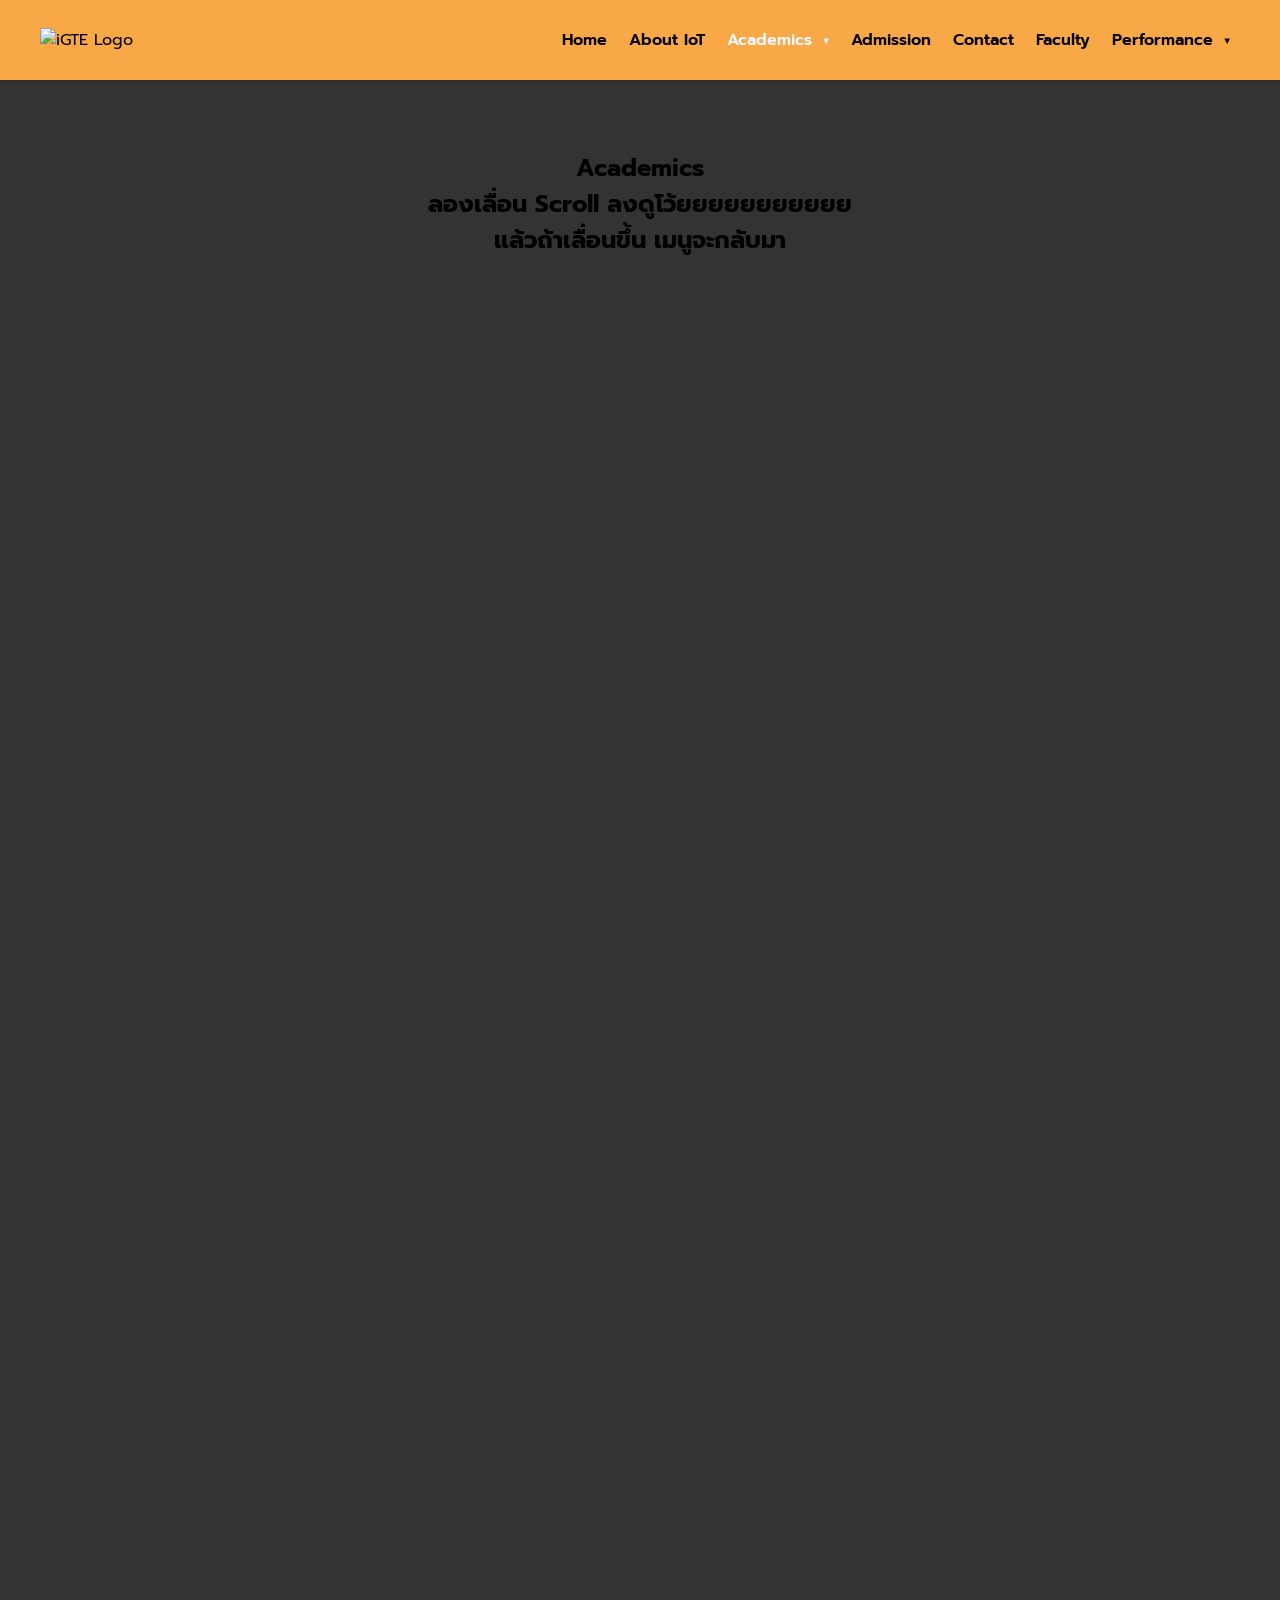
==== Academics/index.html @ 8023a8ed "1" ====
<!DOCTYPE html>
<html lang="th">

<head>
    <meta charset="UTF-8">
    <meta name="viewport" content="width=device-width, initial-scale=1.0">
    <title>ioTE Header</title>
    <link href="https://fonts.googleapis.com/css2?family=Prompt:wght@400;600&display=swap" rel="stylesheet">
    <link rel="stylesheet" href="style.css">

</head>

<body>
    <header class="navbar" id="main-nav">
        <div class="logo">
            <img src="https://placehold.co/180x60/orange/white?text=IoTE+KMITL" alt="iGTE Logo">
        </div>
        <div class="menu-icon" onclick="toggleMenu()">
            <span></span>
            <span></span>
            <span></span>
        </div>
        <nav id="menu-container">
            <ul class="nav-links">
                <li><a href="../Home/index.html">Home</a></li>
                <li><a href="../About_IoT/index.html">About IoT</a></li>

                <li class="dropdown">
                    <a href="../Academics/index.html" style="color:aliceblue">Academics <span class="arrow">▼</span></a>
                    <ul class="dropdown-menu">
                        <li><a href="../Academics/IoT/index.html">IoT System and information</a></li>
                        <li><a href="../Academics/ComIoT/index.html">วิศวกรรมคอมพิวเตอร์และไอโอที (ต่อเนื่อง)</a></li>
                    </ul>
                </li>

                <li><a href="../Admission/index.html">Admission</a></li>
                <li><a href="../Contact/index.html">Contact</a></li>
                <li><a href="../Faculty/index.html">Faculty</a></li>

                <li class="dropdown dropdown-right">
                    <a href="../Performance/index.html">Performance <span class="arrow">▼</span></a>
                    <ul class="dropdown-menu">
                        <li><a href="../Performance/DCL/index.html">Definition of Cybersecurity Laboratory</a></li>
                        <li><a href="../Performance/CLR/index.html">Cybersecurity Laboratory Researcher</a></li>
                    </ul>
                </li>
            </ul>
        </nav>
    </header>

    <section style="height: 2000px; padding-top: 150px; text-align: center;">
        <h1>Academics</h1>
        <h2>ลองเลื่อน Scroll ลงดูโว้ยยยยยยยยยยย</h2>
        <h2>แล้วถ้าเลื่อนขึ้น เมนูจะกลับมา</h2>
    </section>

    <script src="script.js"></script>
</body>

</html>
---- Academics/style.css ----
/* รีเซ็ตค่าเริ่มต้น */
* {
    margin: 0;
    padding: 0;
    box-sizing: border-box;
}

body {
    font-family: 'Prompt', sans-serif; /* ใช้ฟอนต์ Prompt */
    background-color: #333; /* พื้นหลังสมมติเพื่อให้เห็น Header ชัดๆ */
}

/* --- Container ของ Header --- */
.navbar {
    display: flex;
    justify-content: space-between;
    align-items: center;
    background-color: #F9A848;
    padding: 10px 40px;
    height: 80px;
    box-shadow: 0 2px 5px rgba(0,0,0,0.1);

    /* --- ส่วนที่เพิ่มเข้ามา --- */
    position: fixed; /* ให้ลอยอยู่กับที่ */
    top: 0; 
    width: 100%;
    z-index: 1000; /* ให้อยู่บนสุดเสมอ */
    transition: top 0.3s ease-in-out; /* เอฟเฟกต์เลื่อนขึ้นลงนุ่มๆ */
}

/* --- จัดการ Logo --- */
.logo img {
    height: 50px; /* กำหนดความสูงโลโก้ */
    object-fit: contain;
}

/* --- จัดการรายการเมนู --- */
.nav-links {
    list-style: none;
    display: flex;
    gap: 2px;  /* <-- ของใหม่: ลด gap ลงเพื่อให้ปุ่มชิดกันมากขึ้น แล้วใช้ padding แทน */
}

.nav-links li a {
    text-decoration: none;
    color: #000;
    font-weight: 600;
    font-size: 16px;
    transition: all 0.5s ease; 

    /* --- ส่วนที่เพิ่มขึ้นมาเพื่อขยายพื้นที่ --- */
    display: block; /* ทำให้ลิงก์มีคุณสมบัติเป็นกล่อง เพื่อให้ padding ทำงานสมบูรณ์ */
    padding: 20px 10px; /* เพิ่มพื้นที่ บนล่าง 10px, ซ้ายขวา 20px */
    border-radius: 8px; /* เพิ่มความมนที่มุมเล็กน้อย (เผื่อใส่สีพื้นหลังตอน hover) */
}

/* --- เอฟเฟกต์ตอนเอาเมาส์ชี้ (Hover) และสถานะ Active --- */
.nav-links li a:hover,
.nav-links li a.active {
    color: #fff;
    background-color: rgba(255, 123, 0, 0.658);
}

/* --- ลูกศร Dropdown --- */
.arrow {
    font-size: 10px;
    margin-left: 5px;
    vertical-align: middle;
}
/* --- การจัดการ Dropdown --- */

/* 1. กำหนดให้เมนูหลักเป็นจุดอ้างอิง */
.dropdown {
    position: relative;
}

/* 2. ดีไซน์กล่องเมนูย่อย (ปกติจะซ่อนอยู่) */
.dropdown-menu {
    display: none; /* ซ่อนไว้ก่อน */
    position: absolute; /* ลอยอิสระเทียบกับปุ่มแม่ */
    top: 120%; /* อยู่ใต้ปุ่มแม่พอดี */
    left: 0;
    background-color: #fff; /* พื้นหลังสีขาว */
    box-shadow: 0 8px 16px rgba(0,0,0,0.2); /* เงาให้ดูมีมิติ */
    min-width: 250px; /* ความกว้างขั้นต่ำ (ปรับได้ถ้าข้อความยาว) */
    list-style: none;
    padding: 10px 0; /* ระยะห่างบนล่างภายในกล่อง */
    border-radius: 10px;
    z-index: 1000; /* ให้ลอยอยู่เหนือเลเยอร์อื่นๆ */
}

/* 3. สั่งให้แสดงเมื่อเอาเมาส์ชี้ที่ .dropdown (Hover) */
.dropdown:hover .dropdown-menu {
    display: block;
}

/* 4. ตกแต่งลิ้งค์ข้างใน Dropdown */
.dropdown-menu li a {
    color: #333; /* สีตัวอักษรเข้ม */
    padding: 10px 20px; /* ระยะห่างให้น่ากด */
    display: block;
    font-size: 14px; /* ขนาดตัวอักษรเล็กลงหน่อยเพื่อความสวยงาม */
    font-weight: 400; /* ตัวธรรมดา ไม่หนา */
    white-space: nowrap; /* ห้ามตัดบรรทัด (ถ้าข้อความยาวเกินให้ขยายกล่องเอา) */
}

/* 5. เปลี่ยนสีพื้นหลังเมื่อชี้ลิ้งค์ย่อย */
.dropdown-menu li a:hover {
    background-color: #f1f1f1; /* สีเทาอ่อนๆ */
    color: #F9A848; /* ตัวหนังสือเปลี่ยนเป็นสีส้มธีมหลัก */
}
/* --- สร้างสะพานล่องหนเชื่อมปุ่มกับเมนู --- */
.dropdown-menu::before {
    content: "";
    display: block;
    position: absolute;
    /* ความกว้างเท่ากับตัวเมนู */
    width: 100%;
    /* ความสูงของสะพาน (ปรับให้พอดีกับช่องว่างที่มันห่าง) */
    height: 20px; 
    /* ดันสะพานขึ้นไปข้างบน เพื่อให้อยู่ระหว่างปุ่มกับเมนู */
    top: -20px; 
    left: 0;
    /* สีพื้นหลัง (ใส่สีแดงไว้เทสก่อน พอใช้จริงค่อยลบออกหรือเปลี่ยนเป็น transparent) */
    /* background-color: red; */ 
    background-color: transparent; 
}
/* --- แก้ไขเฉพาะ Dropdown ที่ชิดขวา (Performance) --- */
.dropdown-right .dropdown-menu {
    left: auto;  /* ยกเลิกการยึดขอบซ้าย */
    right: 0;    /* สั่งให้ยึดขอบขวาแทน */
}
/* =========================================
   ส่วนที่เพิ่มใหม่: Hamburger & Mobile View
   ========================================= */

/* ดีไซน์ปุ่ม Hamburger (ปกติซ่อนไว้) */
.menu-icon {
    display: none;
    flex-direction: column;
    cursor: pointer;
    gap: 5px;
}
.menu-icon span {
    width: 25px; height: 3px; background-color: #000;
    transition: 0.3s;
}

/* --- Responsive Layout (สำหรับจอมือถือ) --- */
@media screen and (max-width: 950px) {
    .navbar { padding: 10px 40px; }

    /* แสดงปุ่ม Burger */
    .menu-icon { display: flex; }

    /* ซ่อนเมนูหลักไว้ก่อน */
    #menu-container {
        display: none; /* ซ่อน */
        position: absolute;
        top: 80px; 
        left: 0; 
        width: 100%;
        background-color: #F9A848; /* ใช้สีเดียวกับ Header */
        padding-bottom: 20px;
        box-shadow: 0 5px 5px rgba(0,0,0,0.1);
    }

    /* คลาสนี้จะถูก JS เติมเข้ามาตอนกดปุ่ม */
    #menu-container.show { display: block; }

    /* จัดเรียงเมนูเป็นแนวตั้ง */
    .nav-links {
        flex-direction: column;
        gap: 0; /* รีเซ็ต gap เดิม */
    }

    .nav-links li {
        width: 100%;
        text-align: center;
    }

    /* ปรับแต่ง Dropdown ในมือถือ */
    .dropdown-menu {
        position: static; /* ไม่ให้ลอยแล้ว ให้แทรกเนื้อหาลงมาเลย */
        width: 100%;
        box-shadow: none;
        background-color: #ffb865; /* สีพื้นหลัง Dropdown ให้เข้มขึ้นนิดนึงจะได้แยกออก */
        display: none; /* ซ่อนไว้ก่อน */
        padding: 0;
    }
    
    /* ในมือถือ ให้แสดง Dropdown เมื่อ Hover (หรือจะเปลี่ยนเป็น Click ก็ได้) */
    .dropdown:hover .dropdown-menu {
        display: block;
    }
    
    /* ซ่อนสะพานล่องหนในมือถือเพราะไม่จำเป็น */
    .dropdown-menu::before { display: none; }
}
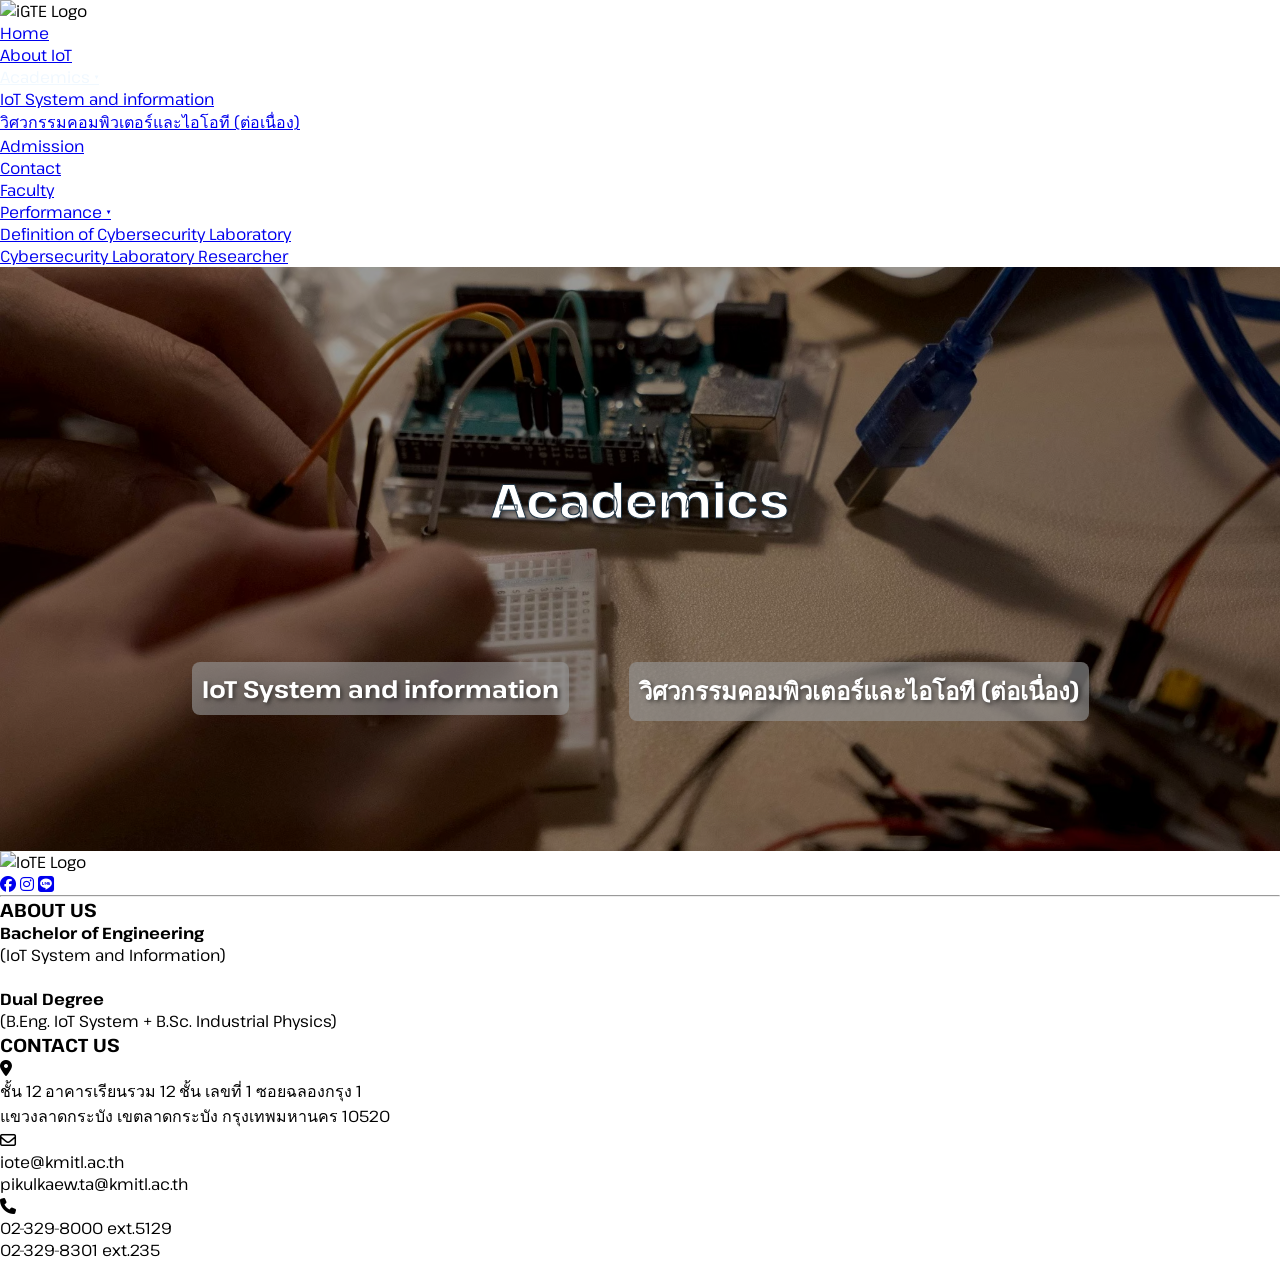
==== commit fbe0ced4: "3" ====
--- a/Academics/index.html
+++ b/Academics/index.html
@@ -4,16 +4,22 @@
 <head>
     <meta charset="UTF-8">
     <meta name="viewport" content="width=device-width, initial-scale=1.0">
-    <title>ioTE Header</title>
-    <link href="https://fonts.googleapis.com/css2?family=Prompt:wght@400;600&display=swap" rel="stylesheet">
+    <title>ioTE KMITL</title>
+    <link rel="preconnect" href="https://fonts.googleapis.com">
+    <link rel="preconnect" href="https://fonts.gstatic.com" crossorigin>
+    <link
+        href="https://fonts.googleapis.com/css2?family=Pathway+Extreme:ital,opsz,wght@0,8..144,100..900;1,8..144,100..900&display=swap"
+        rel="stylesheet">
+    <link rel="stylesheet" href="https://cdnjs.cloudflare.com/ajax/libs/font-awesome/6.4.0/css/all.min.css">
     <link rel="stylesheet" href="style.css">
-
+    <link rel="stylesheet" href="../Original/Original.css">
 </head>
 
 <body>
+
     <header class="navbar" id="main-nav">
         <div class="logo">
-            <img src="https://placehold.co/180x60/orange/white?text=IoTE+KMITL" alt="iGTE Logo">
+            <img src="../Original/IoTeKMITL.png" alt="iGTE Logo">
         </div>
         <div class="menu-icon" onclick="toggleMenu()">
             <span></span>
@@ -22,8 +28,8 @@
         </div>
         <nav id="menu-container">
             <ul class="nav-links">
-                <li><a href="../Home/index.html">Home</a></li>
-                <li><a href="../About_IoT/index.html">About IoT</a></li>
+                <li><a href="../index.html">Home</a></li>
+                <li><a href="../About_IoT/IoT/index.html">About IoT</a></li>
 
                 <li class="dropdown">
                     <a href="../Academics/index.html" style="color:aliceblue">Academics <span class="arrow">▼</span></a>
@@ -48,13 +54,57 @@
         </nav>
     </header>
 
-    <section style="height: 2000px; padding-top: 150px; text-align: center;">
-        <h1>Academics</h1>
-        <h2>ลองเลื่อน Scroll ลงดูโว้ยยยยยยยยยยย</h2>
-        <h2>แล้วถ้าเลื่อนขึ้น เมนูจะกลับมา</h2>
-    </section>
+    <main>
+        <section class="aca">
+            <h1>Academics</h1>
+            <div class="option">
+                <a href="IoT/index.html">IoT System and information</a>
+                <a href="ComIoT/index.html">วิศวกรรมคอมพิวเตอร์และไอโอที (ต่อเนื่อง)</a>
+            </div>
+        </section>
+    </main>
+
+    <footer>
+        <div class="container">
+            <div class="footer-top">
+                <div class="logo">
+                    <img src="../Original/IoTeKMITL.png" alt="IoTE Logo">
+                </div>
+                <div class="social-icons">
+                    <a href="../Contact/index.html"><i class="fa-brands fa-facebook"></i></a>
+                    <a href="../Contact/index.html"><i class="fa-brands fa-instagram"></i></a>
+                    <a href="../Contact/index.html"><i class="fa-brands fa-line"></i></a>
+                </div>
+            </div>
+            <hr class="footer-line">
+            <div class="footer-bottom">
+                <div class="footer-col">
+                    <h3>ABOUT US</h3>
+                    <p><strong>Bachelor of Engineering</strong><br>(IoT System and Information)</p>
+                    <br>
+                    <p><strong>Dual Degree</strong><br>(B.Eng. IoT System + B.Sc. Industrial Physics)</p>
+                </div>
+                <div class="footer-col contact-info">
+                    <h3>CONTACT US</h3>
+                    <div class="contact-item">
+                        <i class="fa-solid fa-location-dot"></i>
+                        <p>ชั้น 12 อาคารเรียนรวม 12 ชั้น เลขที่ 1 ซอยฉลองกรุง 1 <br>แขวงลาดกระบัง เขตลาดกระบัง
+                            กรุงเทพมหานคร 10520</p>
+                    </div>
+                    <div class="contact-item">
+                        <i class="fa-regular fa-envelope"></i>
+                        <p>iote@kmitl.ac.th<br>pikulkaew.ta@kmitl.ac.th</p>
+                    </div>
+                    <div class="contact-item">
+                        <i class="fa-solid fa-phone"></i>
+                        <p>02-329-8000 ext.5129<br>02-329-8301 ext.235</p>
+                    </div>
+                </div>
+            </div>
+        </div>
+    </footer>
 
     <script src="script.js"></script>
 </body>
 
-</html>+</html>
--- a/Academics/style.css
+++ b/Academics/style.css
@@ -1,199 +1,92 @@
-/* รีเซ็ตค่าเริ่มต้น */
+/* =========================================
+   1. RESET & GLOBAL STYLES (โครงสร้างหลัก)
+   ========================================= */
 * {
     margin: 0;
     padding: 0;
     box-sizing: border-box;
+    /* outline: auto; */
 }
 
 body {
-    font-family: 'Prompt', sans-serif; /* ใช้ฟอนต์ Prompt */
-    background-color: #333; /* พื้นหลังสมมติเพื่อให้เห็น Header ชัดๆ */
+    font-family: 'Pathway Extreme', sans-serif;
+    background-color: #ffffff;
+    display: flex;
+    flex-direction: column;
+    min-height: 100vh;
 }
 
-/* --- Container ของ Header --- */
-.navbar {
+/* =========================================
+   ACADEMIC BANNER SECTION (.aca)
+   ========================================= */
+.aca {
+    height: max-content;                
+    background-image: url("a.jpg"); 
+    background-size: cover;        
+    background-position: center;   
+    background-repeat: no-repeat;
+
     display: flex;
-    justify-content: space-between;
-    align-items: center;
-    background-color: #F9A848;
-    padding: 10px 40px;
-    height: 80px;
-    box-shadow: 0 2px 5px rgba(0,0,0,0.1);
-
-    /* --- ส่วนที่เพิ่มเข้ามา --- */
-    position: fixed; /* ให้ลอยอยู่กับที่ */
-    top: 0; 
-    width: 100%;
-    z-index: 1000; /* ให้อยู่บนสุดเสมอ */
-    transition: top 0.3s ease-in-out; /* เอฟเฟกต์เลื่อนขึ้นลงนุ่มๆ */
+    justify-content: flex-start;       
+    align-items: center;           
+    flex-direction: column;
+    position: relative;
+    padding: 100px;
 }
 
-/* --- จัดการ Logo --- */
-.logo img {
-    height: 50px; /* กำหนดความสูงโลโก้ */
-    object-fit: contain;
+/* เลเยอร์สีดำจางๆ ทับรูป (Overlay) */
+.aca::before {
+    content: "";
+    position: absolute;
+    inset: 0;
+    background: rgba(0, 0, 0, 0.4);   
 }
 
-/* --- จัดการรายการเมนู --- */
-.nav-links {
-    list-style: none;
-    display: flex;
-    gap: 2px;  /* <-- ของใหม่: ลด gap ลงเพื่อให้ปุ่มชิดกันมากขึ้น แล้วใช้ padding แทน */
+/* ข้อความบนแบนเนอร์ */
+.aca h1 {
+    margin-top: 100px;
+    position: relative;
+    color: #fff;
+    font-size: 48px;
+    font-weight: 700;
+    z-index: 1;
+    /* เพิ่มเงาเล็กน้อยให้อ่านง่ายขึ้น */
+    text-shadow: 2px 2px 4px rgba(0,0,0,0.5);
+    /* เส้นขอบตัวหนังสือ (บางเบราว์เซอร์อาจไม่รองรับสมบูรณ์ แต่ใส่ไว้ได้ครับ) */
+    -webkit-text-stroke: 1px #213443;  
 }
 
-.nav-links li a {
+.option {
+    justify-content: center;
+    margin-top: 100px;
+    height: max-content;
+    display: flex;
+    flex-wrap: wrap;
+}
+.option a {
+    text-align: center;
+    height: max-content;
+    background-color: #969696a0;
+    border-radius: 8px;
+    margin: 30px 30px;
     text-decoration: none;
-    color: #000;
-    font-weight: 600;
-    font-size: 16px;
-    transition: all 0.5s ease; 
-
-    /* --- ส่วนที่เพิ่มขึ้นมาเพื่อขยายพื้นที่ --- */
-    display: block; /* ทำให้ลิงก์มีคุณสมบัติเป็นกล่อง เพื่อให้ padding ทำงานสมบูรณ์ */
-    padding: 20px 10px; /* เพิ่มพื้นที่ บนล่าง 10px, ซ้ายขวา 20px */
-    border-radius: 8px; /* เพิ่มความมนที่มุมเล็กน้อย (เผื่อใส่สีพื้นหลังตอน hover) */
+    padding: 10px;
+    color: #fff;
+    font-size: 24px;
+    font-weight: 700;
+    z-index: 1;
+    text-shadow: 2px 2px 4px rgba(0,0,0,0.5);
 }
 
-/* --- เอฟเฟกต์ตอนเอาเมาส์ชี้ (Hover) และสถานะ Active --- */
-.nav-links li a:hover,
-.nav-links li a.active {
-    color: #fff;
-    background-color: rgba(255, 123, 0, 0.658);
-}
+/* =========================================
+   RESPONSIVE สำหรับส่วน .aca
+   ========================================= */
+@media (max-width: 768px) {
 
-/* --- ลูกศร Dropdown --- */
-.arrow {
-    font-size: 10px;
-    margin-left: 5px;
-    vertical-align: middle;
-}
-/* --- การจัดการ Dropdown --- */
-
-/* 1. กำหนดให้เมนูหลักเป็นจุดอ้างอิง */
-.dropdown {
-    position: relative;
-}
-
-/* 2. ดีไซน์กล่องเมนูย่อย (ปกติจะซ่อนอยู่) */
-.dropdown-menu {
-    display: none; /* ซ่อนไว้ก่อน */
-    position: absolute; /* ลอยอิสระเทียบกับปุ่มแม่ */
-    top: 120%; /* อยู่ใต้ปุ่มแม่พอดี */
-    left: 0;
-    background-color: #fff; /* พื้นหลังสีขาว */
-    box-shadow: 0 8px 16px rgba(0,0,0,0.2); /* เงาให้ดูมีมิติ */
-    min-width: 250px; /* ความกว้างขั้นต่ำ (ปรับได้ถ้าข้อความยาว) */
-    list-style: none;
-    padding: 10px 0; /* ระยะห่างบนล่างภายในกล่อง */
-    border-radius: 10px;
-    z-index: 1000; /* ให้ลอยอยู่เหนือเลเยอร์อื่นๆ */
-}
-
-/* 3. สั่งให้แสดงเมื่อเอาเมาส์ชี้ที่ .dropdown (Hover) */
-.dropdown:hover .dropdown-menu {
-    display: block;
-}
-
-/* 4. ตกแต่งลิ้งค์ข้างใน Dropdown */
-.dropdown-menu li a {
-    color: #333; /* สีตัวอักษรเข้ม */
-    padding: 10px 20px; /* ระยะห่างให้น่ากด */
-    display: block;
-    font-size: 14px; /* ขนาดตัวอักษรเล็กลงหน่อยเพื่อความสวยงาม */
-    font-weight: 400; /* ตัวธรรมดา ไม่หนา */
-    white-space: nowrap; /* ห้ามตัดบรรทัด (ถ้าข้อความยาวเกินให้ขยายกล่องเอา) */
-}
-
-/* 5. เปลี่ยนสีพื้นหลังเมื่อชี้ลิ้งค์ย่อย */
-.dropdown-menu li a:hover {
-    background-color: #f1f1f1; /* สีเทาอ่อนๆ */
-    color: #F9A848; /* ตัวหนังสือเปลี่ยนเป็นสีส้มธีมหลัก */
-}
-/* --- สร้างสะพานล่องหนเชื่อมปุ่มกับเมนู --- */
-.dropdown-menu::before {
-    content: "";
-    display: block;
-    position: absolute;
-    /* ความกว้างเท่ากับตัวเมนู */
-    width: 100%;
-    /* ความสูงของสะพาน (ปรับให้พอดีกับช่องว่างที่มันห่าง) */
-    height: 20px; 
-    /* ดันสะพานขึ้นไปข้างบน เพื่อให้อยู่ระหว่างปุ่มกับเมนู */
-    top: -20px; 
-    left: 0;
-    /* สีพื้นหลัง (ใส่สีแดงไว้เทสก่อน พอใช้จริงค่อยลบออกหรือเปลี่ยนเป็น transparent) */
-    /* background-color: red; */ 
-    background-color: transparent; 
-}
-/* --- แก้ไขเฉพาะ Dropdown ที่ชิดขวา (Performance) --- */
-.dropdown-right .dropdown-menu {
-    left: auto;  /* ยกเลิกการยึดขอบซ้าย */
-    right: 0;    /* สั่งให้ยึดขอบขวาแทน */
-}
-/* =========================================
-   ส่วนที่เพิ่มใหม่: Hamburger & Mobile View
-   ========================================= */
-
-/* ดีไซน์ปุ่ม Hamburger (ปกติซ่อนไว้) */
-.menu-icon {
-    display: none;
-    flex-direction: column;
-    cursor: pointer;
-    gap: 5px;
-}
-.menu-icon span {
-    width: 25px; height: 3px; background-color: #000;
-    transition: 0.3s;
-}
-
-/* --- Responsive Layout (สำหรับจอมือถือ) --- */
-@media screen and (max-width: 950px) {
-    .navbar { padding: 10px 40px; }
-
-    /* แสดงปุ่ม Burger */
-    .menu-icon { display: flex; }
-
-    /* ซ่อนเมนูหลักไว้ก่อน */
-    #menu-container {
-        display: none; /* ซ่อน */
-        position: absolute;
-        top: 80px; 
-        left: 0; 
-        width: 100%;
-        background-color: #F9A848; /* ใช้สีเดียวกับ Header */
-        padding-bottom: 20px;
-        box-shadow: 0 5px 5px rgba(0,0,0,0.1);
+    .aca h1 {
+        font-size: 32px; /* ลดขนาดตัวหนังสือในมือถือ */
     }
-
-    /* คลาสนี้จะถูก JS เติมเข้ามาตอนกดปุ่ม */
-    #menu-container.show { display: block; }
-
-    /* จัดเรียงเมนูเป็นแนวตั้ง */
-    .nav-links {
-        flex-direction: column;
-        gap: 0; /* รีเซ็ต gap เดิม */
+    .option a {
+        font-size: 16px; /* ลดขนาดตัวหนังสือในมือถือ */
     }
-
-    .nav-links li {
-        width: 100%;
-        text-align: center;
-    }
-
-    /* ปรับแต่ง Dropdown ในมือถือ */
-    .dropdown-menu {
-        position: static; /* ไม่ให้ลอยแล้ว ให้แทรกเนื้อหาลงมาเลย */
-        width: 100%;
-        box-shadow: none;
-        background-color: #ffb865; /* สีพื้นหลัง Dropdown ให้เข้มขึ้นนิดนึงจะได้แยกออก */
-        display: none; /* ซ่อนไว้ก่อน */
-        padding: 0;
-    }
-    
-    /* ในมือถือ ให้แสดง Dropdown เมื่อ Hover (หรือจะเปลี่ยนเป็น Click ก็ได้) */
-    .dropdown:hover .dropdown-menu {
-        display: block;
-    }
-    
-    /* ซ่อนสะพานล่องหนในมือถือเพราะไม่จำเป็น */
-    .dropdown-menu::before { display: none; }
 }
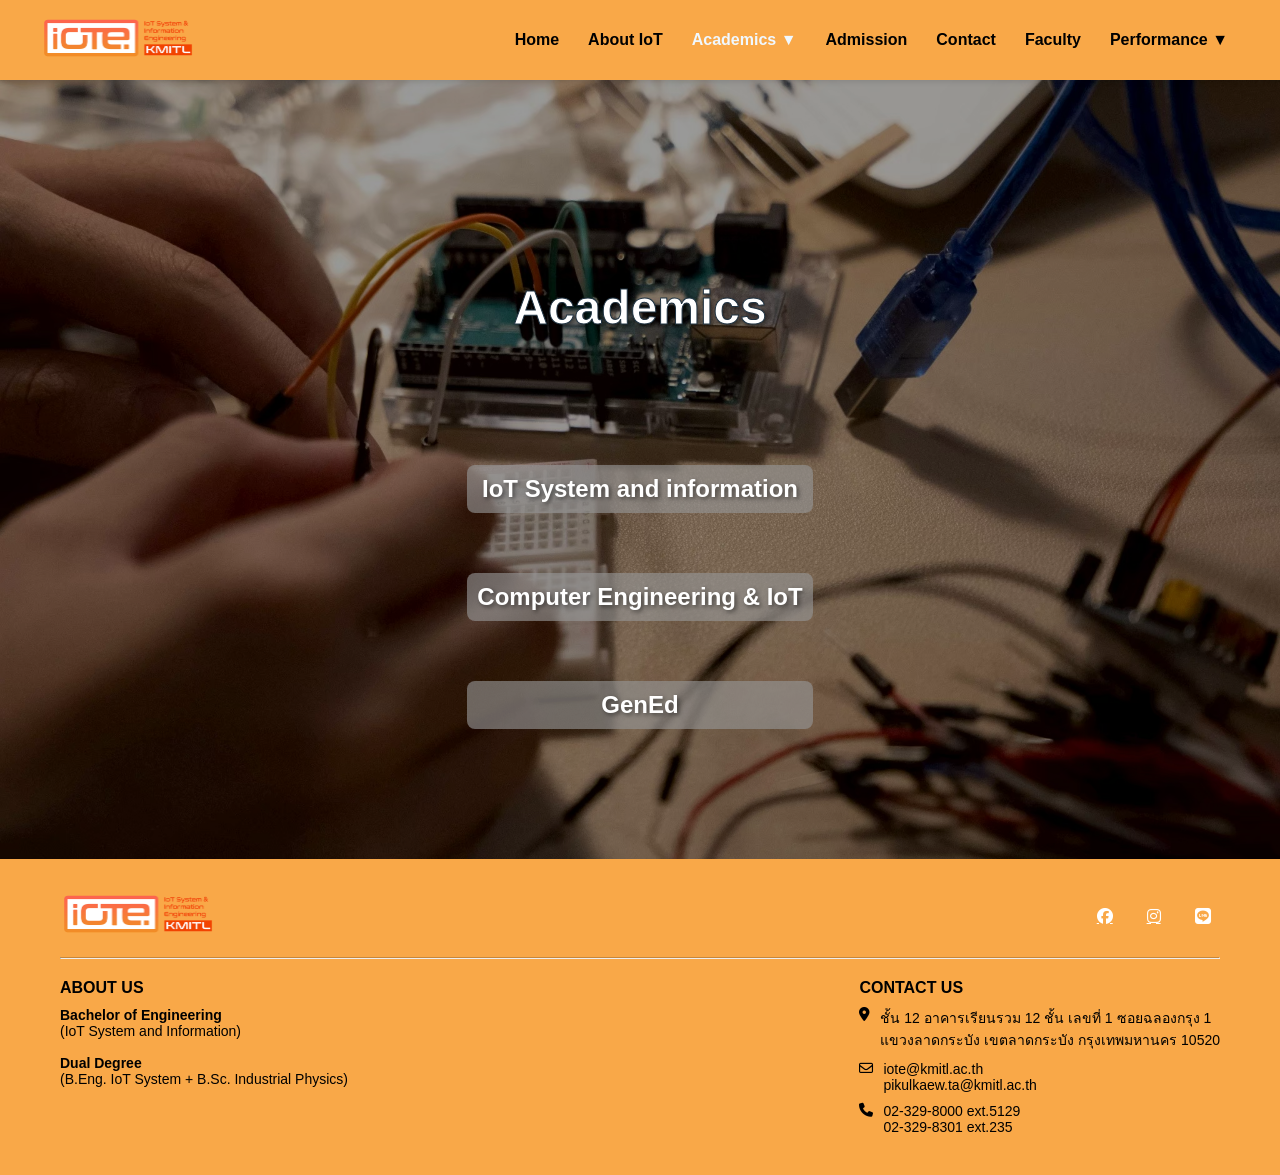
==== commit 6016beb0: "genednew" ====
--- a/Academics/index.html
+++ b/Academics/index.html
@@ -35,7 +35,8 @@
                     <a href="../Academics/index.html" style="color:aliceblue">Academics <span class="arrow">▼</span></a>
                     <ul class="dropdown-menu">
                         <li><a href="../Academics/IoT/index.html">IoT System and information</a></li>
-                        <li><a href="../Academics/ComIoT/index.html">วิศวกรรมคอมพิวเตอร์และไอโอที (ต่อเนื่อง)</a></li>
+                        <li><a href="../Academics/ComIoT/index.html">Computer Engineering & IoT</a></li>
+                        <li><a href="../Academics/Gened1/index.html">Gened</a></li>
                     </ul>
                 </li>
 
@@ -59,7 +60,8 @@
             <h1>Academics</h1>
             <div class="option">
                 <a href="IoT/index.html">IoT System and information</a>
-                <a href="ComIoT/index.html">วิศวกรรมคอมพิวเตอร์และไอโอที (ต่อเนื่อง)</a>
+                <a href="ComIoT/index.html">Computer Engineering & IoT</a>
+                <a href="Gened1/index.html">GenEd</a>
             </div>
         </section>
     </main>
--- a/Academics/style.css
+++ b/Academics/style.css
@@ -19,8 +19,7 @@
 /* =========================================
    ACADEMIC BANNER SECTION (.aca)
    ========================================= */
-.aca {
-    height: max-content;                
+.aca {            
     background-image: url("a.jpg"); 
     background-size: cover;        
     background-position: center;   
@@ -56,13 +55,14 @@
     -webkit-text-stroke: 1px #213443;  
 }
 
-.option {
+.option {   
     justify-content: center;
     margin-top: 100px;
     height: max-content;
     display: flex;
     flex-wrap: wrap;
 }
+
 .option a {
     text-align: center;
     height: max-content;
@@ -81,7 +81,17 @@
 /* =========================================
    RESPONSIVE สำหรับส่วน .aca
    ========================================= */
+
+@media (max-width: 1300px) {
+    .option {
+        flex-direction: column;
+    }
+
+}
 @media (max-width: 768px) {
+    .option {
+        flex-direction: column;
+    }
 
     .aca h1 {
         font-size: 32px; /* ลดขนาดตัวหนังสือในมือถือ */
--- a/Original/Original.css
+++ b/Original/Original.css
@@ -0,0 +1,287 @@
+/* =========================================
+   1. RESET
+========================================= */
+*{
+    margin:0;
+    padding:0;
+    box-sizing:border-box;
+    font-family:'Prompt',sans-serif;
+}
+
+body{
+    background:#fff;
+    display:flex;
+    flex-direction:column;
+    min-height:100vh;
+}
+
+main{
+    flex:1;
+    padding-top:80px;
+}
+
+.container{
+    max-width:1200px;
+    margin:auto;
+    padding:0 20px;
+}
+
+/* =========================================
+   2. NAVBAR
+========================================= */
+
+.navbar{
+    display:flex;
+    justify-content:space-between;
+    align-items:center;
+    background:#F9A848;
+    padding:10px 40px;
+    height:80px;
+    box-shadow:0 2px 5px rgba(0,0,0,0.1);
+
+    position:fixed;
+    top:0;
+    width:100%;
+    z-index:1000;
+}
+
+.logo img{
+    height:50px;
+}
+
+/* menu */
+
+.nav-links{
+    list-style:none;
+    display:flex;
+    align-items:center;
+    gap:5px;
+}
+
+.nav-links li a{
+    text-decoration:none;
+    color:#000;
+    font-weight:600;
+    font-size:16px;
+
+    display:block;
+    padding:20px 12px;
+    border-radius:8px;
+
+    transition:0.3s;
+}
+
+.nav-links li a:hover,
+.nav-links li a.active{
+    color:#fff;
+    background:rgba(255,123,0,0.65);
+}
+
+/* =========================================
+   3. DROPDOWN
+========================================= */
+
+.dropdown{
+    position:relative;
+}
+
+.dropdown-menu{
+    display:none;
+    position:absolute;
+    top:120%;
+    left:0;
+
+    background:#fff;
+    box-shadow:0 8px 16px rgba(0,0,0,0.2);
+    min-width:250px;
+
+    list-style:none;
+    padding:10px 0;
+    border-radius:10px;
+}
+
+.dropdown:hover .dropdown-menu{
+    display:block;
+}
+
+.dropdown-menu li a{
+    padding:10px 20px;
+    display:block;
+    color:#333;
+    font-size:14px;
+}
+
+.dropdown-menu li a:hover{
+    background:#f1f1f1;
+    color:#F9A848;
+}
+
+.dropdown-right .dropdown-menu{
+    left:auto;
+    right:0;
+}
+
+/* =========================================
+   4. LOGIN BUTTON
+========================================= */
+
+.login-btn{
+    display:flex;
+    align-items:center;
+    justify-content:center;
+    gap:6px;
+
+    padding:1px 12px;
+
+    border:3px solid #000;
+    border-radius:14px;
+
+    background:#F9A848;
+
+    text-decoration:none;
+    font-weight:600;
+    color:#000;
+
+    white-space:nowrap;   /* บังคับไม่ให้ขึ้นบรรทัดใหม่ */
+}
+
+.login-btn span{
+    white-space:nowrap;
+    height:auto;
+}
+
+.login-btn i{
+    font-size:14px;
+}
+
+.login-btn:hover{
+    background:#000;
+    color:#fff;
+}
+
+/* =========================================
+   5. HAMBURGER
+========================================= */
+
+.menu-icon{
+    display:none;
+    flex-direction:column;
+    cursor:pointer;
+    gap:5px;
+}
+
+.menu-icon span{
+    width:25px;
+    height:3px;
+    background:#000;
+}
+
+/* =========================================
+   6. FOOTER
+========================================= */
+
+footer{
+    background:#F9A848;
+    padding:30px 0;
+    margin-top:auto;
+    font-size:14px;
+}
+
+.footer-top{
+    display:flex;
+    justify-content:space-between;
+    align-items:center;
+    margin-bottom:15px;
+}
+
+.social-icons a{
+    color:#fff;
+    font-size:16px;
+    margin-left:10px;
+
+    width:35px;
+    height:35px;
+
+    display:inline-flex;
+    justify-content:center;
+    align-items:center;
+
+    border-radius:50%;
+}
+
+.footer-line{
+    border-top:1px solid rgba(0,0,0,0.2);
+    margin-bottom:20px;
+}
+
+.footer-bottom{
+    display:flex;
+    justify-content:space-between;
+    gap:30px;
+}
+
+.footer-col h3{
+    font-size:16px;
+    margin-bottom:10px;
+}
+
+.contact-item{
+    display:flex;
+    align-items:flex-start;
+    margin-bottom:10px;
+    gap:10px;
+}
+
+/* =========================================
+   7. MOBILE
+========================================= */
+
+@media (max-width:1000px){
+
+.menu-icon{
+display:flex;
+}
+
+#menu-container{
+display:none;
+position:absolute;
+top:80px;
+left:0;
+width:100%;
+background:#F9A848;
+}
+
+#menu-container.show{
+display:block;
+}
+
+.nav-links{
+flex-direction:column;
+}
+
+.nav-links li{
+width:100%;
+text-align:center;
+}
+
+.dropdown-menu{
+position:static;
+background:#F9A848;
+box-shadow:none;
+}
+
+}
+
+@media (max-width:768px){
+
+.footer-bottom,
+.footer-top{
+flex-direction:column;
+text-align:center;
+}
+
+.contact-item{
+justify-content:center;
+}
+
+}
